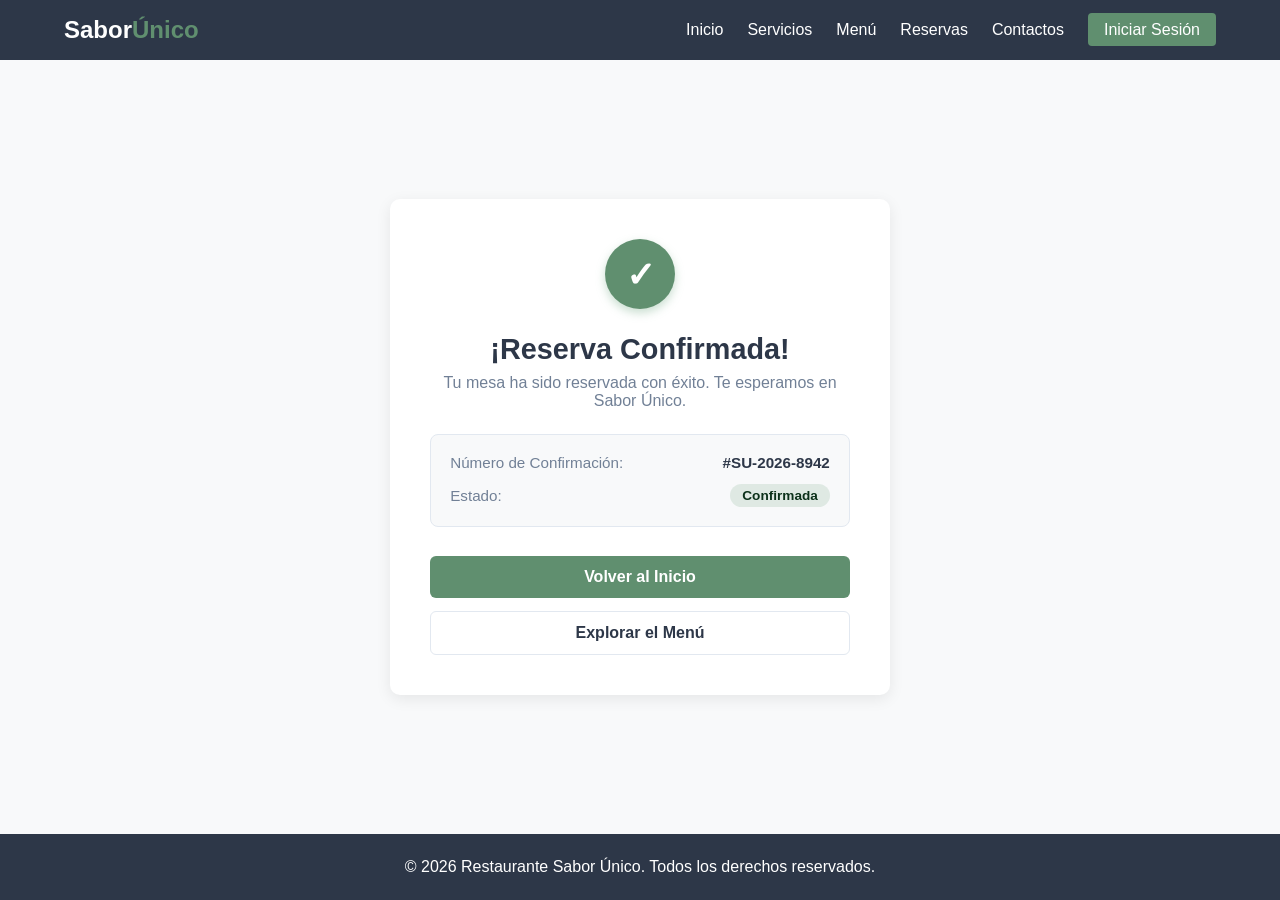
==== confirmacion_reservas.html @ f3a1bc4b "Add files via upload" ====
<!DOCTYPE html>
<html lang="es">
<head>
    <meta charset="UTF-8">
    <meta name="viewport" content="width=device-width, initial-scale=1.0">
    <title>Sabor Único - Reserva Confirmada</title>
    <link rel="stylesheet" href="estilos.css">
</head>
<body>
    <header class="main-header">
        <div class="logo">Sabor<span>Único</span></div>
        <ul class="nav-links">
            <li><a href="index.html">Inicio</a></li>
            <li><a href="servicios.html">Servicios</a></li>
            <li><a href="menu.html">Menú</a></li>
            <li><a href="reservas.html">Reservas</a></li>
            <li><a href="contactos.html">Contactos</a></li>
            <li><a href="registro.html" class="btn-nav-login">Iniciar Sesión</a></li>
        </ul>
    </header>

    <main class="container card-form-container">
        <div class="card-form confirmation-card">
            <div class="success-icon">✓</div>
            <h1 class="page-title" style="font-size: 1.8rem;">¡Reserva Confirmada!</h1>
            <p class="page-subtitle" style="margin-bottom: 1.5rem;">Tu mesa ha sido reservada con éxito. Te esperamos en Sabor Único.</p>

            <div class="summary-details">
                <div class="summary-item">
                    <span class="summary-label">Número de Confirmación:</span>
                    <span class="summary-value">#SU-2026-8942</span>
                </div>
                <div class="summary-item">
                    <span class="summary-label">Estado:</span>
                    <span class="badge-success">Confirmada</span>
                </div>
            </div>

            <div class="confirmation-actions">
                <a href="index.html" class="btn-primary" style="text-align: center; width: 100%;">Volver al Inicio</a>
                <a href="menú.html" class="btn-secondary" style="text-align: center; width: 100%;">Explorar el Menú</a>
            </div>
        </div>
    </main>

    <footer>
        <p>&copy; 2026 Restaurante Sabor Único. Todos los derechos reservados.</p>
    </footer>
</body>
</html>
---- estilos.css ----
/*RESET & VARIABLES GLOBALES*/
* {
    margin: 0;
    padding: 0;
    box-sizing: border-box;
    font-family: 'Segoe UI', Tahoma, Geneva, Verdana, sans-serif;
}

:root {
    --primary-color: #608f6f;       /* Verde elegante de restaurante */
    --primary-hover: #0c311a;
    --dark-bg: #2d3748;             /* Fondo oscuro consistente */
    --light-bg: #f8f9fa;            /* Fondo claro */
    --card-bg: #ffffff;
    --text-dark: #2d3748;
    --text-muted: #718096;
    --border-color: #e2e8f0;
}

body {
    background-color: var(--light-bg);
    color: var(--text-dark);
    display: flex;
    flex-direction: column;
    min-height: 100vh;
}

/* NAVEGACIÓN / HEADER */
.main-header {
    background-color: var(--dark-bg);
    display: flex;
    justify-content: space-between;
    align-items: center;
    padding: 1rem 5%;
    position: sticky;
    top: 0;
    z-index: 1000;
}

.logo {
    color: #fff;
    font-size: 1.5rem;
    font-weight: bold;
}

.logo span {
    color: var(--primary-color);
}

.nav-links {
    display: flex;
    list-style: none;
    gap: 1.5rem;
    align-items: center;
}

.nav-links a {
    color: #fff;
    text-decoration: none;
    font-weight: 500;
    transition: color 0.3s;
}

.nav-links a:hover,
.nav-links a.active {
    color: var(--primary-color);
}

.btn-nav-login {
    background-color: var(--primary-color);
    padding: 0.5rem 1rem;
    border-radius: 4px;
}

.btn-nav-login:hover {
    background-color: var(--primary-hover) !important;
}

/*LAYOUT Y SECCIONES*/
.container {
    max-width: 1100px;
    margin: 2rem auto;
    padding: 0 1.5rem;
    flex: 1;
}

.page-title {
    text-align: center;
    font-size: 2.2rem;
    margin-bottom: 0.5rem;
    color: var(--dark-bg);
}

.page-subtitle {
    text-align: center;
    color: var(--text-muted);
    margin-bottom: 2.5rem;
}

/* BOTONES Y FORMULARIOS*/
.btn-primary {
    display: inline-block;
    background-color: var(--primary-color);
    color: #fff;
    padding: 0.75rem 1.5rem;
    border: none;
    border-radius: 6px;
    font-size: 1rem;
    font-weight: 600;
    cursor: pointer;
    text-decoration: none;
    transition: background-color 0.3s;
}

.btn-primary:hover {
    background-color: var(--primary-hover);
}

.form-group {
    margin-bottom: 1.2rem;
    display: flex;
    flex-direction: column;
}

.form-group label {
    margin-bottom: 0.4rem;
    font-weight: 600;
    font-size: 0.9rem;
}

.form-group input,
.form-group select,
.form-group textarea {
    padding: 0.75rem;
    border: 1px solid var(--border-color);
    border-radius: 6px;
    font-size: 1rem;
    outline: none;
    transition: border-color 0.3s;
}

.form-group input:focus,
.form-group select:focus,
.form-group textarea:focus {
    border-color: var(--primary-color);
}

/* TARJETAS Y MÓDULOS DE FORMULARIO */
.card-form-container {
    display: flex;
    justify-content: center;
    align-items: center;
    padding: 2rem 0;
}

.card-form {
    background-color: var(--card-bg);
    padding: 2.5rem;
    border-radius: 10px;
    box-shadow: 0 4px 15px rgba(0, 0, 0, 0.08);
    width: 100%;
    max-width: 450px;
}

/*HERO SECTION*/
.hero {
    background: linear-gradient(rgba(0, 0, 0, 0.6), rgba(0, 0, 0, 0.6)), 
                url('https://images.unsplash.com/photo-1517248135467-4c7edcad34c4?q=80&w=1200') center/cover;
    height: 80vh;
    display: flex;
    flex-direction: column;
    justify-content: center;
    align-items: center;
    color: #fff;
    text-align: center;
    padding: 0 1rem;
}

.hero h1 {
    font-size: 3rem;
    margin-bottom: 1rem;
}

.hero p {
    font-size: 1.2rem;
    margin-bottom: 2rem;
    max-width: 600px;
}

/*MENÚ Y SERVICIOS GRID */
.menu-grid,
.servicios-grid {
    display: grid;
    grid-template-columns: repeat(auto-fit, minmax(280px, 1fr));
    gap: 2rem;
}

.menu-item,
.servicio-card {
    background-color: var(--card-bg);
    border-radius: 8px;
    overflow: hidden;
    box-shadow: 0 4px 10px rgba(0, 0, 0, 0.05);
    display: flex;
    flex-direction: column;
    transition: transform 0.3s ease, box-shadow 0.3s ease;
}

.menu-item:hover,
.servicio-card:hover {
    transform: translateY(-5px) scale(1.02);
    box-shadow: 0 8px 20px rgba(0, 0, 0, 0.15);
}

.menu-item img {
    width: 100%;
    height: 180px;
    object-fit: cover;
}

.menu-info {
    padding: 1.2rem;
    display: flex;
    flex-direction: column;
    flex: 1;
}

.menu-header {
    display: flex;
    justify-content: space-between;
    align-items: center;
    margin-bottom: 0.5rem;
}

.menu-price {
    color: var(--primary-color);
    font-weight: bold;
    font-size: 1.1rem;
}

.menu-desc {
    color: var(--text-muted);
    font-size: 0.9rem;
}

.servicio-card {
    padding: 2rem;
    text-align: center;
}

.servicio-icon {
    font-size: 2.5rem;
    margin-bottom: 1rem;
}

.servicio-card h2 {
    font-size: 1.3rem;
    margin-bottom: 0.5rem;
}

.servicio-card p {
    color: var(--text-muted);
    font-size: 0.95rem;
}

/* CONTACTO*/
.contact-wrapper {
    display: grid;
    grid-template-columns: repeat(auto-fit, minmax(300px, 1fr));
    gap: 2rem;
}

.contact-info {
    display: flex;
    flex-direction: column;
    gap: 1.5rem;
}

.info-item {
    background-color: var(--card-bg);
    padding: 1.2rem;
    border-radius: 8px;
    box-shadow: 0 2px 8px rgba(0,0,0,0.04);
}

.info-item h3 {
    font-size: 1.1rem;
    margin-bottom: 0.3rem;
}

/* FOOTER*/
footer {
    background-color: var(--dark-bg);
    color: #fff;
    text-align: center;
    padding: 1.5rem;
    margin-top: auto;
}

/* RESPONSIVE DESIGN*/
@media (max-width: 768px) {
    .main-header {
        flex-direction: column;
        gap: 1rem;
    }
    .nav-links {
        flex-direction: column;
        align-items: center;
        gap: 0.8rem;
    }
    .hero h1 {
        font-size: 2rem;
    }
}

/*PÁGINA DE CONFIRMACIÓN DE RESERVA */
.confirmation-card {
    text-align: center;
    max-width: 500px;
}

.success-icon {
    width: 70px;
    height: 70px;
    background-color: var(--primary-color);
    color: #ffffff;
    font-size: 2.2rem;
    font-weight: bold;
    border-radius: 50%;
    display: flex;
    align-items: center;
    justify-content: center;
    margin: 0 auto 1.5rem auto;
    box-shadow: 0 4px 10px rgba(121, 172, 137, 0.4);
}

.summary-details {
    background-color: var(--light-bg);
    border: 1px solid var(--border-color);
    border-radius: 8px;
    padding: 1.2rem;
    margin-bottom: 1.8rem;
    display: flex;
    flex-direction: column;
    gap: 0.8rem;
}

.summary-item {
    display: flex;
    justify-content: space-between;
    align-items: center;
    font-size: 0.95rem;
}

.summary-label {
    color: var(--text-muted);
    font-weight: 500;
}

.summary-value {
    color: var(--text-dark);
    font-weight: 700;
}

.badge-success {
    background-color: rgba(121, 172, 137, 0.2);
    color: #0c311a;
    padding: 0.25rem 0.75rem;
    border-radius: 20px;
    font-size: 0.85rem;
    font-weight: 700;
}

.confirmation-actions {
    display: flex;
    flex-direction: column;
    gap: 0.8rem;
}

.btn-secondary {
    display: inline-block;
    background-color: transparent;
    color: var(--text-dark);
    padding: 0.75rem 1.5rem;
    border: 1px solid var(--border-color);
    border-radius: 6px;
    font-size: 1rem;
    font-weight: 600;
    cursor: pointer;
    text-decoration: none;
    transition: all 0.3s ease;
}

.btn-secondary:hover {
    background-color: var(--border-color);
    color: var(--text-dark);
}
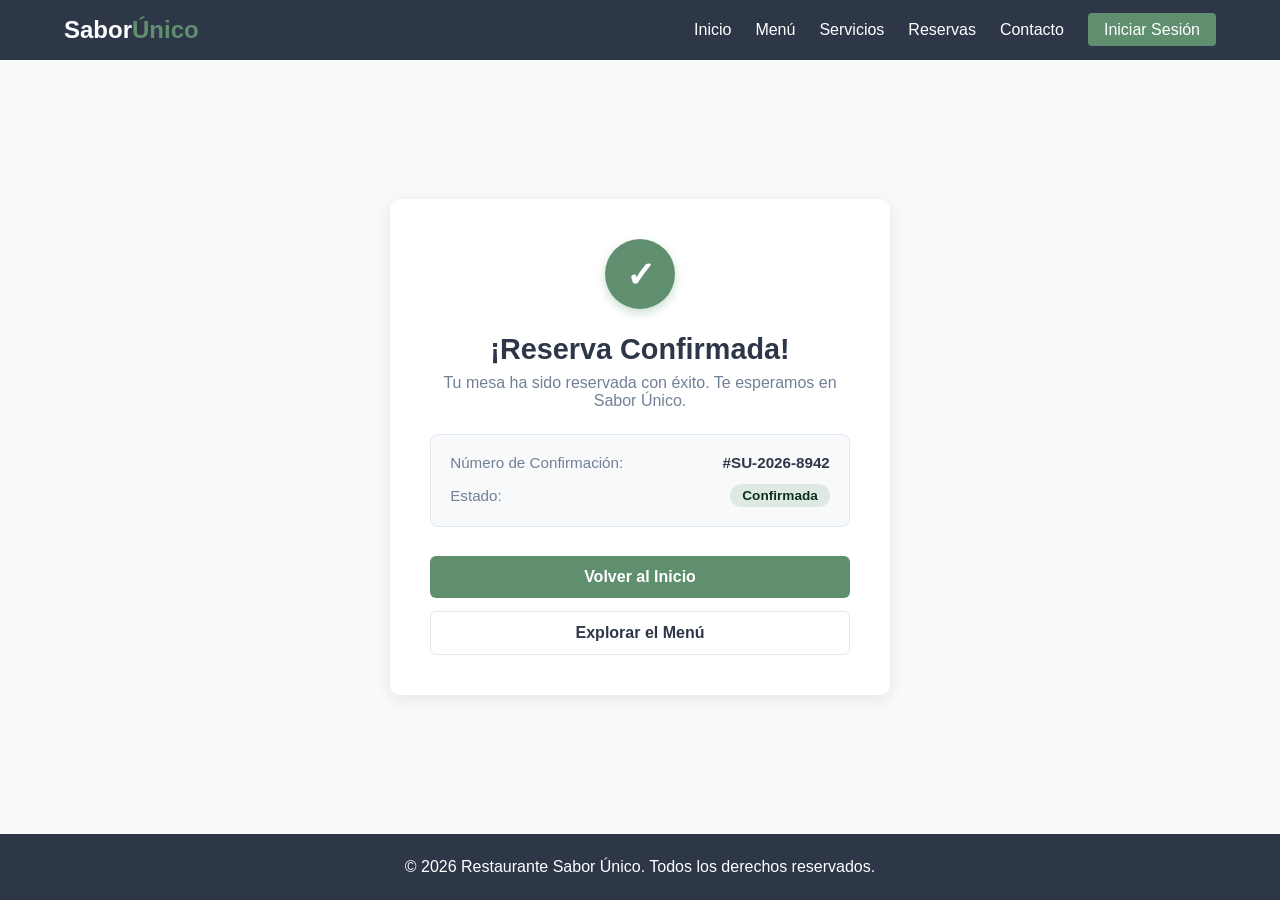
==== commit 3a145bf4: "Refactor HTML structure and navigation elements" ====
--- a/confirmacion_reservas.html
+++ b/confirmacion_reservas.html
@@ -9,18 +9,20 @@
 <body>
     <header class="main-header">
         <div class="logo">Sabor<span>Único</span></div>
-        <ul class="nav-links">
-            <li><a href="index.html">Inicio</a></li>
-            <li><a href="servicios.html">Servicios</a></li>
-            <li><a href="menu.html">Menú</a></li>
-            <li><a href="reservas.html">Reservas</a></li>
-            <li><a href="contactos.html">Contactos</a></li>
-            <li><a href="registro.html" class="btn-nav-login">Iniciar Sesión</a></li>
-        </ul>
+        <nav>
+            <ul class="nav-links">
+                <li><a href="index.html">Inicio</a></li>
+                <li><a href="menu.html">Menú</a></li>
+                <li><a href="servicios.html">Servicios</a></li>
+                <li><a href="reservas.html">Reservas</a></li>
+                <li><a href="contacto.html">Contacto</a></li>
+                <li><a href="registro.html" class="btn-nav-login">Iniciar Sesión</a></li>
+            </ul>
+        </nav>
     </header>
 
     <main class="container card-form-container">
-        <div class="card-form confirmation-card">
+        <article class="card-form confirmation-card">
             <div class="success-icon">✓</div>
             <h1 class="page-title" style="font-size: 1.8rem;">¡Reserva Confirmada!</h1>
             <p class="page-subtitle" style="margin-bottom: 1.5rem;">Tu mesa ha sido reservada con éxito. Te esperamos en Sabor Único.</p>
@@ -38,9 +40,9 @@
 
             <div class="confirmation-actions">
                 <a href="index.html" class="btn-primary" style="text-align: center; width: 100%;">Volver al Inicio</a>
-                <a href="menú.html" class="btn-secondary" style="text-align: center; width: 100%;">Explorar el Menú</a>
+                <a href="menu.html" class="btn-secondary" style="text-align: center; width: 100%;">Explorar el Menú</a>
             </div>
-        </div>
+        </article>
     </main>
 
     <footer>
